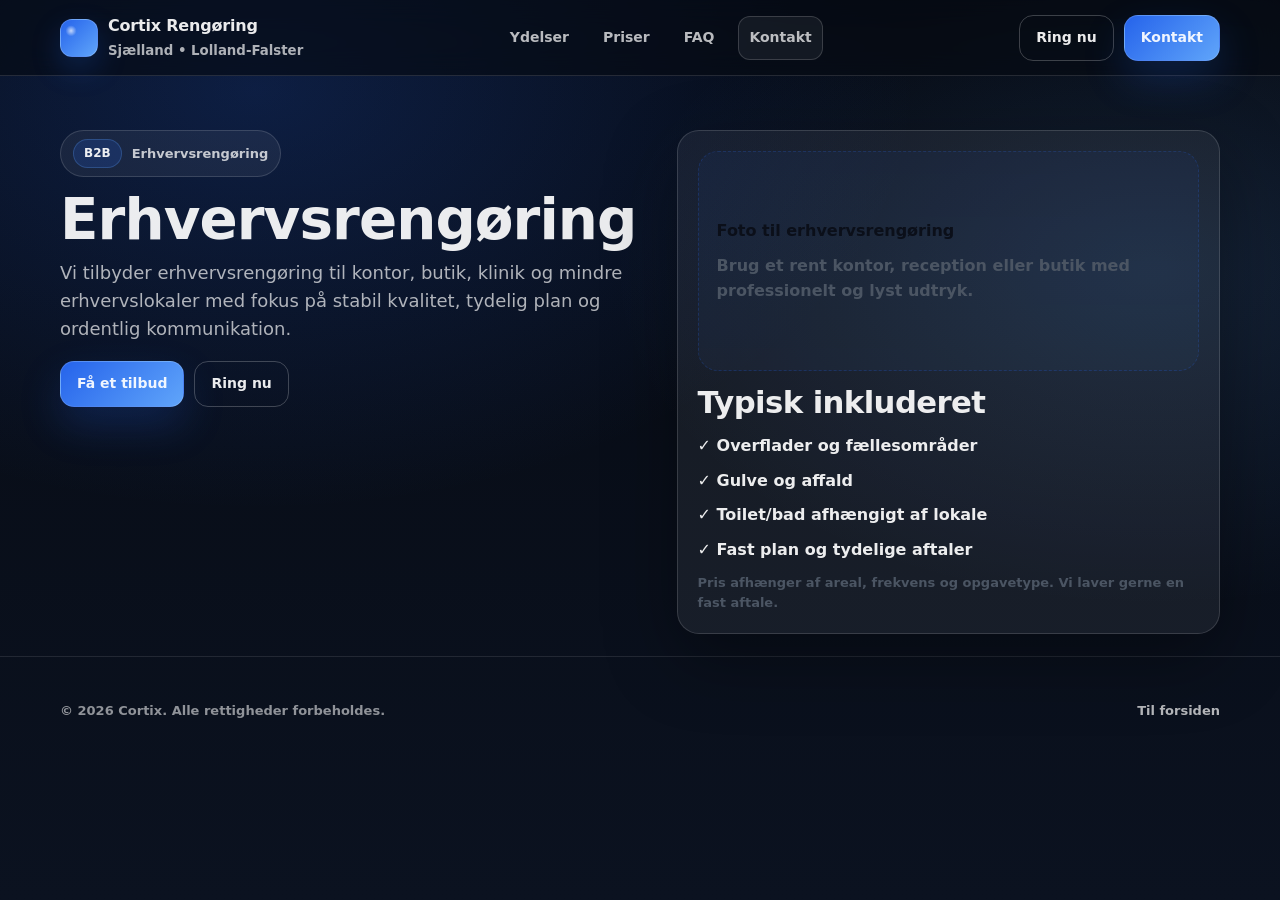
==== erhvervsrengoring.html @ 07e2669c "Initial commit" ====
<!doctype html>
<html lang="da">
<head>
  <meta charset="utf-8" />
  <meta name="viewport" content="width=device-width,initial-scale=1" />
  <title>Erhvervsrengøring – Cortix Rengøring</title>
  <meta name="description" content="Erhvervsrengøring til kontor, butik og mindre erhvervslokaler på Sjælland og Lolland-Falster." />
  <link rel="stylesheet" href="style.css" />
  <script src="app.js" defer></script>
</head>

<body>
  <header class="header">
    <div class="container navwrap">
      <a class="brand" href="index.html">
        <span class="logo" aria-hidden="true"></span>
        <span class="brandText">
          <b>Cortix Rengøring</b>
          <small>Sjælland • Lolland-Falster</small>
        </span>
      </a>

      <nav class="nav">
        <a href="index.html#ydelser">Ydelser</a>
        <a href="index.html#priser">Priser</a>
        <a href="faq.html">FAQ</a>
        <a class="pillLink" href="kontakt.html">Kontakt</a>
      </nav>

      <div class="navActions">
        <a class="btn ghost" href="tel:+4571317815">Ring nu</a>
        <a class="btn primary" href="kontakt.html">Kontakt</a>
        <button class="iconBtn" id="burger" aria-label="Åbn menu" aria-expanded="false" aria-controls="mobileMenu">
          <svg width="20" height="20" viewBox="0 0 24 24" fill="none" aria-hidden="true">
            <path d="M4 7h16M4 12h16M4 17h16" stroke="currentColor" stroke-width="2" stroke-linecap="round"/>
          </svg>
        </button>
      </div>
    </div>

    <div class="mobileMenu" id="mobileMenu">
      <div class="container">
        <a href="index.html#ydelser">Ydelser</a>
        <a href="index.html#priser">Priser</a>
        <a href="faq.html">FAQ</a>
        <a href="kontakt.html">Kontakt</a>
      </div>
    </div>
  </header>

  <main>
    <section class="pageHero">
      <div class="container pageGrid">
        <div class="reveal">
          <div class="kicker"><span class="tag">B2B</span> Erhvervsrengøring</div>
          <h1>Erhvervsrengøring</h1>
          <p class="lead">
            Vi tilbyder erhvervsrengøring til kontor, butik, klinik og mindre erhvervslokaler med fokus på stabil kvalitet, tydelig plan og ordentlig kommunikation.
          </p>

          <div class="inlineActions">
            <a class="btn primary" href="kontakt.html">Få et tilbud</a>
            <a class="btn ghost" href="tel:+4571317815">Ring nu</a>
          </div>
        </div>

        <div class="panel reveal">
          <div class="photoPlaceholder pagePhoto">
            <div class="phLabel">Foto til erhvervsrengøring</div>
            <div class="phText">Brug et rent kontor, reception eller butik med professionelt og lyst udtryk.</div>
          </div>
          <h2>Typisk inkluderet</h2>
          <ul class="bullets">
            <li>✓ Overflader og fællesområder</li>
            <li>✓ Gulve og affald</li>
            <li>✓ Toilet/bad afhængigt af lokale</li>
            <li>✓ Fast plan og tydelige aftaler</li>
          </ul>
          <p class="mutedSm">Pris afhænger af areal, frekvens og opgavetype. Vi laver gerne en fast aftale.</p>
        </div>
      </div>
    </section>

    <footer class="footer">
      <div class="container subfoot">
        <span>© <span id="year"></span> Cortix. Alle rettigheder forbeholdes.</span>
        <span><a href="index.html">Til forsiden</a></span>
      </div>
    </footer>
  </main>
</body>
</html>
---- style.css ----
:root{
  --bg: #0b1220;
  --bg2: #060a12;
  --line: rgba(255,255,255,.12);
  --text: rgba(255,255,255,.92);
  --muted: rgba(255,255,255,.68);

  --lightBg: #f7fafc;
  --darkText: #0b0f19;
  --darkMuted: #4b5563;

  --brand: #2563eb;
  --brand2: #60a5fa;

  --r-lg: 22px;
  --r-md: 16px;
  --r-sm: 12px;
  --max: 1160px;

  --shadow: 0 24px 70px rgba(0,0,0,.35);
  --shadowSoft: 0 18px 50px rgba(2,6,23,.14);
}

*{ box-sizing:border-box; }
html,body{ height:100%; }
body{
  margin:0;
  font-family: ui-sans-serif, system-ui, -apple-system, Segoe UI, Roboto, Helvetica, Arial;
  background:
    radial-gradient(1100px 700px at 20% 10%, rgba(37,99,235,.22), transparent 60%),
    radial-gradient(900px 560px at 90% 30%, rgba(96,165,250,.14), transparent 60%),
    linear-gradient(180deg, var(--bg2), var(--bg));
  color: var(--text);
  line-height: 1.55;
  overflow-x:hidden;
}

a{ color: inherit; text-decoration:none; }
.container{ width:min(var(--max), calc(100% - 48px)); margin:0 auto; }

.header{
  position: sticky;
  top:0;
  z-index:100;
  border-bottom: 1px solid var(--line);
  background: rgba(6,10,18,.62);
  backdrop-filter: blur(14px);
  -webkit-backdrop-filter: blur(14px);
}

.navwrap{
  display:flex;
  align-items:center;
  justify-content:space-between;
  gap:14px;
  padding: 14px 0;
}

.brand{
  display:flex;
  align-items:center;
  gap:10px;
  min-width: 220px;
}
.logo{
  width:38px; height:38px;
  border-radius: 12px;
  background:
    radial-gradient(10px 10px at 28% 30%, rgba(255,255,255,.7), transparent 55%),
    linear-gradient(135deg, var(--brand), var(--brand2));
  border: 1px solid rgba(255,255,255,.18);
  box-shadow: 0 12px 30px rgba(37,99,235,.24);
}
.brandText b{ display:block; letter-spacing:-0.2px; }
.brandText small{ display:block; color: var(--muted); font-weight:650; margin-top:2px; }

.nav{
  display:flex;
  align-items:center;
  gap: 14px;
}
.nav a{
  color: rgba(255,255,255,.72);
  font-weight: 700;
  font-size: 14px;
  padding: 10px 10px;
  border-radius: 12px;
  transition: .18s ease;
}
.nav a:hover{ color: var(--text); background: rgba(255,255,255,.06); }

.pillLink{
  border: 1px solid rgba(255,255,255,.16);
  background: rgba(255,255,255,.06);
}
.pillLink.active{
  background: rgba(255,255,255,.10);
  border-color: rgba(255,255,255,.22);
  color: var(--text);
}

.navActions{
  display:flex;
  align-items:center;
  gap:10px;
}
.btn{
  display:inline-flex;
  align-items:center;
  justify-content:center;
  height:46px;
  padding: 0 16px;
  border-radius: 14px;
  border: 1px solid rgba(255,255,255,.16);
  background: rgba(255,255,255,.06);
  color: var(--text);
  font-weight: 800;
  font-size: 14px;
  cursor:pointer;
  transition: transform .16s ease, background .16s ease, border-color .16s ease;
}
.btn:hover{ transform: translateY(-1px); background: rgba(255,255,255,.09); border-color: rgba(255,255,255,.22); }
.btn.primary{
  background: linear-gradient(135deg, var(--brand), var(--brand2));
  border-color: rgba(255,255,255,.14);
  box-shadow: 0 18px 42px rgba(37,99,235,.22);
}
.btn.ghost{ background: transparent; border-color: rgba(255,255,255,.22); }
.btn.small{ height:40px; padding: 0 14px; border-radius: 12px; }
.btn.w100{ width:100%; }

.iconBtn{
  display:none;
  width:46px; height:46px;
  border-radius: 14px;
  border: 1px solid rgba(255,255,255,.16);
  background: rgba(255,255,255,.06);
  color: var(--text);
  align-items:center;
  justify-content:center;
  cursor:pointer;
}

.mobileMenu{
  display:none;
  border-top: 1px solid var(--line);
  padding: 10px 0 16px;
}
.mobileMenu a{
  display:block;
  padding: 12px 10px;
  border-radius: 12px;
  color: rgba(255,255,255,.74);
  font-weight: 750;
}
.mobileMenu a:hover{ background: rgba(255,255,255,.06); color: var(--text); }
.mobileCTA{ display:flex; gap:10px; padding: 8px 10px 0; flex-wrap:wrap; }
.mobileMenu.open{ display:block; }

.hero{ padding: 68px 0 26px; }
.heroGrid{
  display:grid;
  grid-template-columns: 1.05fr .95fr;
  gap: 20px;
  align-items:center;
}
.kicker{
  display:inline-flex;
  align-items:center;
  gap:10px;
  padding: 8px 12px;
  border-radius: 999px;
  background: rgba(255,255,255,.06);
  border: 1px solid rgba(255,255,255,.14);
  color: rgba(255,255,255,.75);
  font-weight: 750;
  font-size: 13px;
}
.tag{
  padding: 4px 10px;
  border-radius: 999px;
  border: 1px solid rgba(96,165,250,.25);
  background: rgba(37,99,235,.18);
  color: rgba(255,255,255,.92);
  font-weight: 850;
  font-size: 12px;
}

h1{
  margin: 14px 0 10px;
  font-size: clamp(34px, 4.4vw, 62px);
  line-height: 1.03;
  letter-spacing: -0.9px;
}
.lead{
  margin: 0 0 18px;
  color: var(--muted);
  font-size: 18px;
  max-width: 62ch;
}

.heroBtns{ display:flex; gap:12px; flex-wrap:wrap; }
.trust{
  margin-top: 18px;
  display:flex;
  gap: 10px;
  flex-wrap:wrap;
}
.trustItem{
  padding: 9px 12px;
  border-radius: 999px;
  border: 1px solid rgba(255,255,255,.10);
  background: rgba(255,255,255,.05);
  color: rgba(255,255,255,.78);
  font-weight: 750;
  font-size: 13px;
}

.heroVisual{
  display:flex;
  align-items:stretch;
}

.section{ padding: 86px 0; }
.sectionLight{
  background: linear-gradient(180deg, var(--lightBg), #ffffff);
  color: var(--darkText);
  position:relative;
}
.sectionLight::before{
  content:"";
  position:absolute; inset:0;
  background:
    radial-gradient(900px 500px at 20% 0%, rgba(37,99,235,.07), transparent 55%),
    radial-gradient(900px 500px at 90% 20%, rgba(96,165,250,.06), transparent 55%);
  pointer-events:none;
}
.sectionLight .container{ position:relative; }

.sectionHead{ max-width: 820px; }
h2{
  margin:0 0 10px;
  font-size: clamp(26px, 2.4vw, 40px);
  letter-spacing: -0.6px;
  line-height: 1.12;
}
.muted{
  margin:0;
  color: var(--darkMuted);
  font-weight: 560;
}
.mutedSm{
  margin: 10px 0 0;
  color: var(--darkMuted);
  font-size: 13px;
  font-weight: 650;
}

.cards3{
  margin-top: 22px;
  display:grid;
  grid-template-columns: repeat(3, 1fr);
  gap: 16px;
}
.card{
  border-radius: var(--r-lg);
  background: rgba(255,255,255,.78);
  border: 1px solid rgba(2,6,23,.08);
  box-shadow: var(--shadowSoft);
  padding: 20px;
  transition: transform .16s ease, box-shadow .16s ease;
  overflow:hidden;
}
.card:hover{
  transform: translateY(-4px);
  box-shadow: 0 24px 60px rgba(2,6,23,.16);
}
.cardMedia{
  margin: -20px -20px 16px;
}
.cardIcon{
  width: 44px; height: 44px;
  display:grid; place-items:center;
  border-radius: 16px;
  background: rgba(37,99,235,.10);
  border: 1px solid rgba(37,99,235,.14);
  margin-bottom: 10px;
  font-size: 18px;
}
.card h3{ margin:0 0 6px; letter-spacing:-0.2px; }
.card p{ margin:0; color: var(--darkMuted); font-weight: 560; }
.cardActions{
  margin-top: 14px;
  display:flex;
  align-items:center;
  justify-content:space-between;
  gap: 12px;
  flex-wrap:wrap;
}
.link{
  color: rgba(37,99,235,1);
  font-weight: 850;
}

.pricingGrid{
  margin-top: 22px;
  display:grid;
  grid-template-columns: repeat(3, 1fr);
  gap: 16px;
}
.priceCard{
  border-radius: var(--r-lg);
  background: rgba(255,255,255,.78);
  border: 1px solid rgba(2,6,23,.08);
  box-shadow: var(--shadowSoft);
  padding: 20px;
}
.priceTop{
  display:flex;
  align-items:center;
  justify-content:space-between;
  gap:10px;
}
.badge{
  padding: 6px 10px;
  border-radius: 999px;
  background: rgba(37,99,235,.12);
  border: 1px solid rgba(37,99,235,.18);
  color: rgba(37,99,235,1);
  font-weight: 850;
  font-size: 12px;
}
.badge.ghost{
  background: rgba(2,6,23,.04);
  border-color: rgba(2,6,23,.10);
  color: var(--darkMuted);
}
.price{
  margin-top: 12px;
  font-size: 34px;
  font-weight: 950;
  letter-spacing: -0.9px;
}
.list{
  margin: 14px 0 0;
  padding-left: 18px;
  display:grid;
  gap: 8px;
  color: var(--darkText);
  font-weight: 650;
  font-size: 14px;
}

.twoCol{
  display:grid;
  grid-template-columns: 1.05fr .95fr;
  gap: 16px;
  align-items:stretch;
}
.panel{
  border-radius: var(--r-lg);
  border: 1px solid rgba(255,255,255,.14);
  background: rgba(255,255,255,.06);
  box-shadow: var(--shadow);
  padding: 20px;
}
.panel.dark{
  background: linear-gradient(180deg, rgba(15,23,42,.92), rgba(15,23,42,.78));
  border-color: rgba(255,255,255,.12);
}
.bullets{
  margin: 14px 0 0;
  padding: 0;
  list-style:none;
  display:grid;
  gap: 10px;
  font-weight: 750;
}
.bulletsOnDark{ color: rgba(255,255,255,.88); }
.inlineActions{
  margin-top: 14px;
  display:flex;
  gap: 10px;
  flex-wrap:wrap;
}
.mutedOnDark{ color: rgba(255,255,255,.70); }

.pageHero{ padding: 54px 0 22px; }
.pageGrid{
  display:grid;
  grid-template-columns: 1.05fr .95fr;
  gap: 16px;
  align-items:start;
}

.infoCards{
  margin-top: 18px;
  display:grid;
  grid-template-columns: repeat(3, 1fr);
  gap: 12px;
}
.infoCard{
  border-radius: 16px;
  border: 1px solid rgba(255,255,255,.14);
  background: rgba(255,255,255,.06);
  box-shadow: var(--shadow);
  padding: 14px;
}
.infoCard b{ display:block; margin-bottom: 6px; }
.form{ margin-top: 14px; display:grid; gap: 12px; }
.field label{
  display:block;
  font-weight: 850;
  font-size: 13px;
  margin-bottom: 6px;
  color: var(--darkText);
}
.field input, .field select, .field textarea{
  width:100%;
  border-radius: 14px;
  border: 1px solid rgba(2,6,23,.10);
  background: rgba(255,255,255,.92);
  padding: 12px 12px;
  font-size: 14px;
  outline:none;
}
.field input:focus, .field select:focus, .field textarea:focus{
  border-color: rgba(37,99,235,.35);
  box-shadow: 0 0 0 6px rgba(37,99,235,.10);
}
.formStatus{
  margin-top: 8px;
  font-weight: 750;
  color: rgba(37,99,235,1);
}

.photoPlaceholder{
  border-radius: 20px;
  border: 1px dashed rgba(37,99,235,.22);
  background:
    linear-gradient(180deg, rgba(37,99,235,.06), rgba(96,165,250,.04));
  min-height: 240px;
  padding: 18px;
  display:flex;
  flex-direction:column;
  justify-content:center;
  align-items:flex-start;
  gap: 10px;
}
.heroPhoto{ width:100%; min-height: 420px; }
.servicePhoto{ min-height: 180px; }
.pagePhoto{ margin-bottom: 14px; min-height: 220px; }
.phLabel{
  font-weight: 900;
  color: var(--darkText);
}
.phText{
  color: var(--darkMuted);
  max-width: 42ch;
  font-weight: 600;
}

.calcNew{
  margin-top: 20px;
  border-radius: 26px;
  background: rgba(255,255,255,.82);
  border: 1px solid rgba(2,6,23,.10);
  box-shadow: var(--shadowSoft);
  overflow:hidden;
}
.calcTop{
  display:flex;
  align-items:flex-start;
  justify-content:space-between;
  gap: 14px;
  padding: 18px 18px 12px;
  border-bottom: 1px solid rgba(2,6,23,.08);
  background:
    radial-gradient(600px 200px at 20% 0%, rgba(37,99,235,.10), transparent 60%),
    linear-gradient(180deg, rgba(255,255,255,.92), rgba(255,255,255,.80));
}
.calcTitle b{ display:block; color: var(--darkText); letter-spacing:-0.2px; }
.calcTitle small{ color: var(--darkMuted); font-weight:650; }
.calcProgress .steps{
  display:flex;
  align-items:center;
  gap: 10px;
  user-select:none;
}
.stepDot{
  width:34px; height:34px;
  border-radius: 12px;
  display:grid; place-items:center;
  border: 1px solid rgba(2,6,23,.12);
  background: rgba(255,255,255,.92);
  color: var(--darkMuted);
  font-weight: 900;
  font-size: 13px;
  transition: .25s ease;
}
.stepDot.active{
  background: rgba(37,99,235,.12);
  border-color: rgba(37,99,235,.25);
  color: rgba(37,99,235,1);
}
.stepDot.done{
  background: rgba(16,185,129,.10);
  border-color: rgba(16,185,129,.22);
  color: rgba(5,150,105,1);
}
.stepLine{
  width: 36px;
  height: 2px;
  border-radius: 99px;
  background: rgba(2,6,23,.12);
}
.calcPane{
  display:none;
  padding: 18px;
}
.calcPane.active{
  display:block;
  animation: paneIn .22s ease both;
}
@keyframes paneIn{
  from{ opacity:0; transform: translateY(8px); }
  to{ opacity:1; transform: translateY(0); }
}
.paneHead h3{
  margin: 0 0 6px;
  color: var(--darkText);
  letter-spacing:-0.2px;
}
.paneHead p{
  margin: 0 0 14px;
  color: var(--darkMuted);
  font-weight: 600;
}
.optionGrid{
  display:grid;
  grid-template-columns: repeat(3, 1fr);
  gap: 12px;
}
.optCard{
  text-align:left;
  border-radius: 20px;
  padding: 14px;
  border: 1px solid rgba(2,6,23,.10);
  background: rgba(255,255,255,.92);
  box-shadow: 0 10px 22px rgba(2,6,23,.06);
  display:flex;
  align-items:center;
  gap: 12px;
  cursor:pointer;
  transition: transform .15s ease, border-color .15s ease, box-shadow .15s ease;
  position:relative;
}
.optCard:hover{
  transform: translateY(-2px);
  box-shadow: 0 16px 30px rgba(2,6,23,.10);
}
.optIcon{
  width:44px; height:44px;
  border-radius: 16px;
  display:grid; place-items:center;
  background: rgba(37,99,235,.10);
  border: 1px solid rgba(37,99,235,.14);
  font-size: 18px;
}
.optBody b{ display:block; color: var(--darkText); }
.optBody small{ color: var(--darkMuted); font-weight:650; }
.optMark{
  position:absolute;
  top: 12px; right: 12px;
  width:28px; height:28px;
  border-radius: 10px;
  display:grid; place-items:center;
  border: 1px solid rgba(2,6,23,.10);
  background: rgba(255,255,255,.90);
  color: rgba(2,6,23,.35);
  font-weight: 900;
  transform: scale(.92);
  opacity:.6;
  transition:.15s ease;
}
.optCard.selected{
  border-color: rgba(37,99,235,.28);
  box-shadow: 0 18px 42px rgba(37,99,235,.12);
}
.optCard.selected .optMark{
  color: rgba(37,99,235,1);
  background: rgba(37,99,235,.12);
  border-color: rgba(37,99,235,.25);
  opacity: 1;
  transform: scale(1);
}
.paneGrid{
  display:grid;
  grid-template-columns: repeat(3, 1fr);
  gap: 14px;
}
.fieldWide{ grid-column: span 2; }
.paneActions{
  margin-top: 14px;
  display:flex;
  align-items:center;
  justify-content:space-between;
  gap: 12px;
  flex-wrap:wrap;
}
.miniHint{
  color: var(--darkMuted);
  font-weight: 650;
  font-size: 13px;
}
.togglePills{
  display:flex;
  gap: 10px;
}
.pill{
  flex:1;
  height:46px;
  border-radius: 14px;
  border: 1px solid rgba(2,6,23,.10);
  background: rgba(255,255,255,.92);
  font-weight: 900;
  cursor:pointer;
  transition: .15s ease;
}
.pill.active{
  border-color: rgba(37,99,235,.28);
  background: rgba(37,99,235,.10);
  color: rgba(37,99,235,1);
}
.rangeRow{
  display:flex;
  align-items:center;
  justify-content:space-between;
  gap: 10px;
  margin-bottom: 8px;
}
.rangeValue{
  font-weight: 950;
  color: var(--darkText);
  letter-spacing: -0.2px;
}
.rangeCap{
  color: var(--darkMuted);
  font-weight: 700;
  font-size: 12px;
}
#sqm{
  width:100%;
  accent-color: var(--brand);
}
.rangeTicks{
  display:flex;
  justify-content:space-between;
  color: var(--darkMuted);
  font-weight: 750;
  font-size: 12px;
  margin-top: 6px;
}
.calcResultNew{
  display:none;
  padding: 18px;
  border-top: 1px solid rgba(2,6,23,.08);
  background: rgba(255,255,255,.86);
}
.calcResultNew.show{
  display:block;
  animation: resultIn .22s ease both;
}
@keyframes resultIn{
  from{ opacity:0; transform: translateY(10px); }
  to{ opacity:1; transform: translateY(0); }
}
.resultCard{
  border-radius: 22px;
  border: 1px solid rgba(2,6,23,.10);
  background: rgba(255,255,255,.92);
  padding: 16px;
  box-shadow: 0 14px 36px rgba(2,6,23,.10);
}
.resultHeader{
  display:flex;
  align-items:flex-start;
  justify-content:space-between;
  gap: 12px;
  flex-wrap:wrap;
}
.resultRight{ text-align:right; }
.resultPriceBig{
  font-size: 44px;
  font-weight: 1000;
  letter-spacing: -1px;
  color: var(--darkText);
  line-height: 1.05;
}
.resultFacts{
  margin-top: 12px;
  display:grid;
  grid-template-columns: repeat(3, 1fr);
  gap: 10px;
}
.fact{
  border-radius: 16px;
  border: 1px solid rgba(2,6,23,.10);
  background: rgba(255,255,255,.92);
  padding: 12px;
}
.fact span{ display:block; color: var(--darkMuted); font-weight:700; font-size:12px; }
.fact b{ display:block; color: var(--darkText); margin-top: 4px; }
.resultActions{
  margin-top: 12px;
  display:flex;
  gap: 10px;
  flex-wrap:wrap;
}
.fineprint{
  margin-top: 12px;
  color: var(--darkMuted);
  font-weight: 650;
  font-size: 12px;
}

.faqMeta{
  margin-top: 14px;
  display:flex;
  gap: 10px;
  flex-wrap:wrap;
}
.faqPill{
  padding: 9px 12px;
  border-radius: 999px;
  border: 1px solid rgba(255,255,255,.12);
  background: rgba(255,255,255,.05);
  color: rgba(255,255,255,.78);
  font-weight: 750;
  font-size: 13px;
}
.faqLayout{
  margin-top: 18px;
  display:grid;
  grid-template-columns: 280px 1fr;
  gap: 16px;
  align-items:start;
}
.faqAside{
  position: sticky;
  top: 92px;
  border-radius: 18px;
  background: rgba(255,255,255,.78);
  border: 1px solid rgba(2,6,23,.08);
  box-shadow: var(--shadowSoft);
  padding: 14px;
}
.faqAside b{ display:block; margin-bottom: 10px; color: var(--darkText); }
.faqAside a{
  display:block;
  padding: 10px 10px;
  border-radius: 12px;
  color: var(--darkMuted);
  font-weight: 750;
}
.faqAside a:hover{ background: rgba(2,6,23,.04); color: var(--darkText); }
.faqSection{
  border-radius: 22px;
  background: rgba(255,255,255,.78);
  border: 1px solid rgba(2,6,23,.08);
  box-shadow: var(--shadowSoft);
  padding: 16px;
  margin-bottom: 14px;
}
.faqSection h2{ margin: 0 0 10px; }
.faqItem{ border-top: 1px solid rgba(2,6,23,.08); }
.faqItem:first-of-type{ border-top: none; }
.faqQ{
  width:100%;
  text-align:left;
  padding: 14px 6px;
  border: none;
  background: transparent;
  cursor:pointer;
  display:flex;
  align-items:center;
  justify-content:space-between;
  gap: 12px;
  font-weight: 900;
  color: var(--darkText);
}
.faqIcon{
  width: 20px; height: 20px;
  border-radius: 8px;
  border: 1px solid rgba(2,6,23,.10);
  position: relative;
  flex: 0 0 auto;
}
.faqIcon::before,
.faqIcon::after{
  content:"";
  position:absolute;
  inset: 0;
  margin:auto;
  width: 10px;
  height: 2px;
  background: rgba(2,6,23,.55);
  border-radius: 999px;
}
.faqIcon::after{
  transform: rotate(90deg);
  transition: transform .18s ease;
}
.faqA{
  max-height: 0;
  overflow: hidden;
  padding: 0 6px;
  color: var(--darkMuted);
  font-weight: 600;
  transition: max-height .22s ease, padding .22s ease;
}
.faqItem.open .faqA{
  padding: 0 6px 14px;
  max-height: 260px;
}
.faqItem.open .faqIcon::after{ transform: rotate(0deg); }
.faqCTA{
  margin-top: 10px;
  border-radius: 18px;
  border: 1px solid rgba(2,6,23,.10);
  background: rgba(255,255,255,.92);
  padding: 14px;
  display:flex;
  align-items:center;
  justify-content:space-between;
  gap: 12px;
  flex-wrap:wrap;
}

.footer{
  border-top: 1px solid rgba(255,255,255,.10);
  padding: 28px 0;
}
.footGrid{
  display:grid;
  grid-template-columns: 1.2fr 1fr 1fr 1fr;
  gap: 16px;
  align-items:start;
}
.footer h4{ margin: 0 0 10px; color: rgba(255,255,255,.92); }
.footer a{ color: rgba(255,255,255,.70); font-weight: 650; }
.footer a:hover{ color: rgba(255,255,255,.92); }
.footBrand{ margin-bottom: 10px; }
.footText{ color: rgba(255,255,255,.62); font-weight: 650; max-width: 48ch; }
.subfoot{
  margin-top: 16px;
  display:flex;
  justify-content:space-between;
  gap: 12px;
  flex-wrap:wrap;
  color: rgba(255,255,255,.55);
  font-weight: 650;
  font-size: 13px;
}

.reveal{ opacity:0; transform: translateY(10px); transition: .55s ease; }
.reveal.in{ opacity:1; transform: translateY(0); }

@media (max-width: 980px){
  .heroGrid,
  .twoCol,
  .pageGrid,
  .faqLayout{ grid-template-columns: 1fr; }
  .cards3,
  .pricingGrid,
  .optionGrid,
  .resultFacts,
  .infoCards{ grid-template-columns: 1fr; }
  .paneGrid{ grid-template-columns: 1fr; }
  .fieldWide{ grid-column: span 1; }
  .faqAside{ position: relative; top: auto; }
  .footGrid{ grid-template-columns: 1fr 1fr; }
}

@media (max-width: 860px){
  .nav{ display:none; }
  .iconBtn{ display:inline-flex; }
  .navActions .btn{ display:none; }
  .calcTop{
    flex-direction: column;
    align-items: flex-start;
  }
}

@media (max-width: 640px){
  .container{ width:min(var(--max), calc(100% - 28px)); }
  .hero{ padding: 44px 0 20px; }
  h1{ font-size: clamp(30px, 10vw, 42px); }
  .lead{ font-size: 16px; }
  .heroBtns,
  .inlineActions,
  .paneActions,
  .resultActions,
  .mobileCTA{
    flex-direction: column;
    align-items: stretch;
  }
  .heroBtns .btn,
  .inlineActions .btn,
  .paneActions .btn,
  .resultActions .btn,
  .mobileCTA .btn{
    width: 100%;
  }
  .trust{ gap: 8px; }
  .trustItem{ width: 100%; text-align: center; }
  .stepLine{ width: 20px; }
  .resultHeader{ flex-direction: column; }
  .resultRight{ text-align:left; }
  .price{ font-size: 30px; }
  .resultPriceBig{ font-size: 36px; }
  .footGrid{ grid-template-columns: 1fr; }
  .faqItem.open .faqA{ max-height: 420px; }
}
/* ===== Contact form readability improvements ===== */
.form {
  margin-top: 14px;
  display: grid;
  gap: 14px;
}

.field label {
  display: block;
  font-weight: 800;
  font-size: 14px;
  margin-bottom: 8px;
  color: var(--darkText);
  letter-spacing: -0.1px;
}

.field input,
.field textarea,
.field select {
  width: 100%;
  border-radius: 14px;
  border: 1px solid rgba(2, 6, 23, 0.12);
  background: #ffffff;
  color: #0b0f19;
  padding: 14px 14px;
  font-size: 15px;
  line-height: 1.45;
  outline: none;
  transition: border-color 0.18s ease, box-shadow 0.18s ease, background 0.18s ease;
}

.field textarea {
  min-height: 140px;
  resize: vertical;
}

.field input::placeholder,
.field textarea::placeholder {
  color: #6b7280;
}

.field input:focus,
.field textarea:focus,
.field select:focus {
  border-color: rgba(37, 99, 235, 0.45);
  box-shadow: 0 0 0 5px rgba(37, 99, 235, 0.10);
  background: #fff;
}

.hiddenTrap {
  display: none !important;
}

.panel .muted {
  margin-bottom: 14px;
}

@media (max-width: 640px) {
  .field input,
  .field textarea,
  .field select {
    font-size: 16px;
  }
}
.formSuccess {
  margin-top: 14px;
  border-radius: 22px;
  border: 1px solid rgba(2,6,23,.10);
  background: rgba(255,255,255,.92);
  padding: 20px;
  box-shadow: 0 14px 36px rgba(2,6,23,.10);
  color: var(--darkText);
}

.formSuccess h3 {
  margin: 10px 0 8px;
  font-size: 28px;
  letter-spacing: -0.4px;
}

.formSuccess p {
  margin: 0;
  color: var(--darkMuted);
  font-weight: 600;
  max-width: 48ch;
}

.successBadge {
  display: inline-flex;
  align-items: center;
  justify-content: center;
  height: 34px;
  padding: 0 12px;
  border-radius: 999px;
  background: rgba(37,99,235,.10);
  border: 1px solid rgba(37,99,235,.18);
  color: rgba(37,99,235,1);
  font-weight: 800;
  font-size: 13px;
}

.hidden {
  display: none !important;
}

.hiddenTrap {
  display: none !important;
}
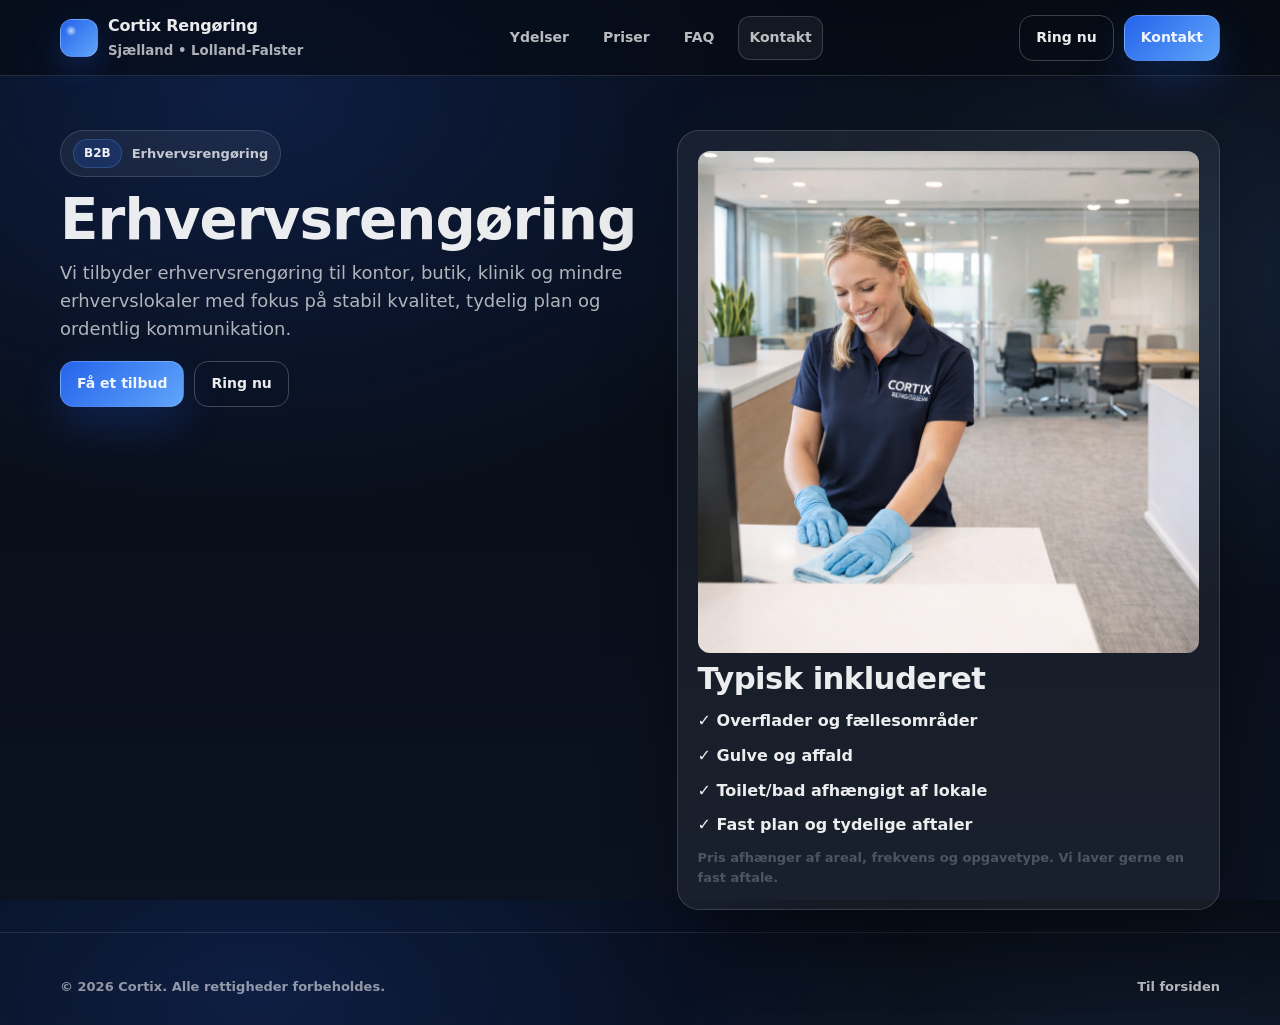
==== commit 44f8ee0a: "adding photo" ====
--- a/erhvervsrengoring.html
+++ b/erhvervsrengoring.html
@@ -65,10 +65,7 @@
         </div>
 
         <div class="panel reveal">
-          <div class="photoPlaceholder pagePhoto">
-            <div class="phLabel">Foto til erhvervsrengøring</div>
-            <div class="phText">Brug et rent kontor, reception eller butik med professionelt og lyst udtryk.</div>
-          </div>
+          <img src="images/erhverv.png" alt="Erhvervsrengøring" class="heroPhoto">
           <h2>Typisk inkluderet</h2>
           <ul class="bullets">
             <li>✓ Overflader og fællesområder</li>
--- a/style.css
+++ b/style.css
@@ -1029,4 +1029,17 @@
 
 .hiddenTrap {
   display: none !important;
+}
+.heroPhoto{
+width:100%;
+border-radius:12px;
+object-fit:cover;
+}
+
+.servicePhoto{
+ width: 100%;
+  height: 240px;
+  object-fit: cover;
+  object-position: center;
+  border-radius: 16px;
 }
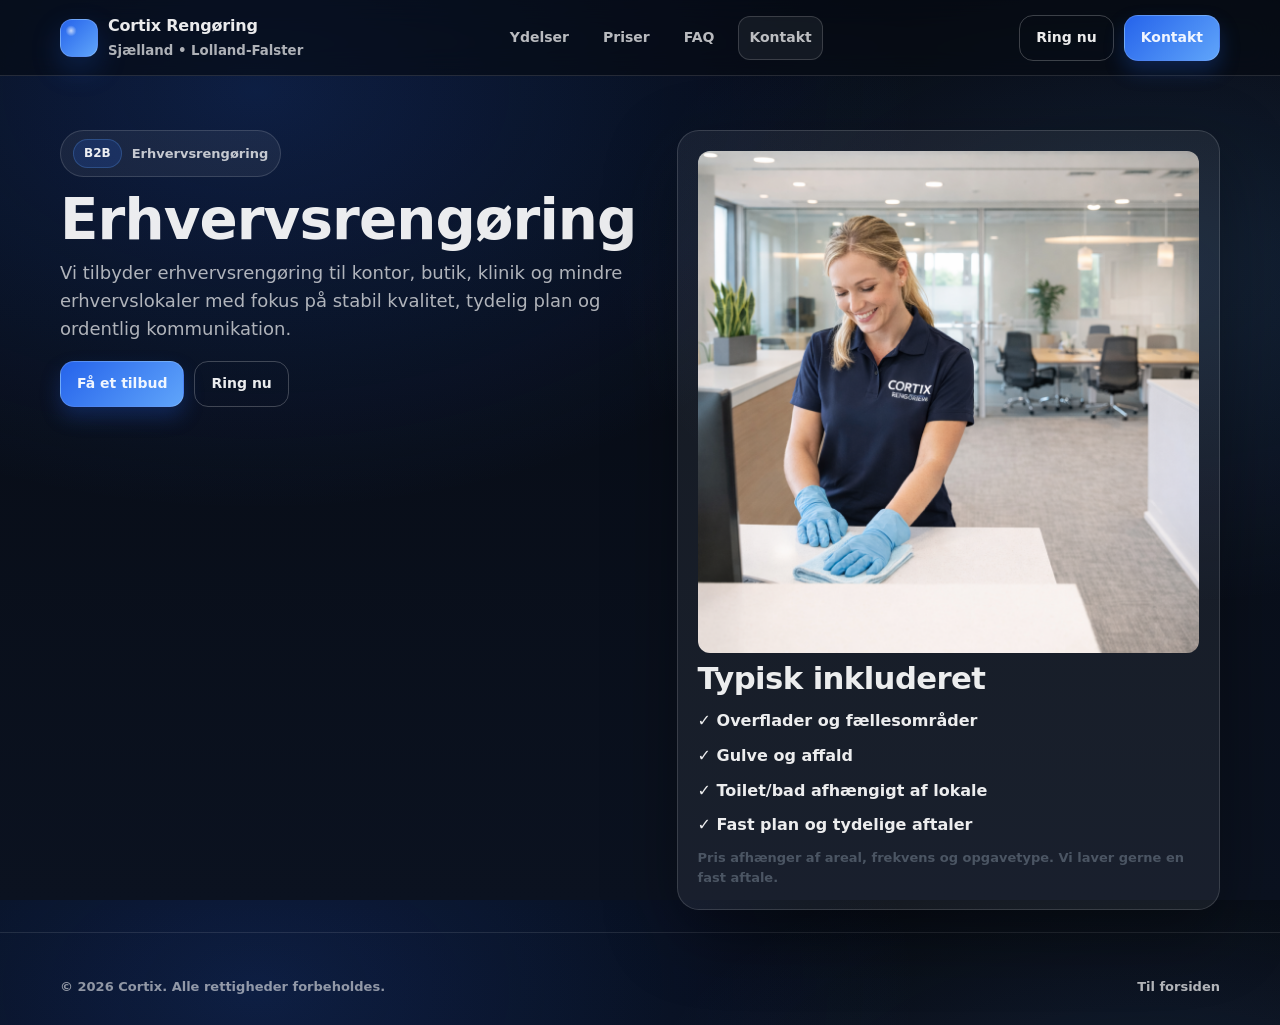
==== commit a09633ce: "form text contrast fix" ====
--- a/erhvervsrengoring.html
+++ b/erhvervsrengoring.html
@@ -65,7 +65,7 @@
         </div>
 
         <div class="panel reveal">
-          <img src="images/erhverv.png" alt="Erhvervsrengøring" class="heroPhoto">
+          <img src="images/erhverv.png" alt="Erhvervsrengøring" class="heroPhoto" loading="lazy">
           <h2>Typisk inkluderet</h2>
           <ul class="bullets">
             <li>✓ Overflader og fællesområder</li>
--- a/style.css
+++ b/style.css
@@ -1042,4 +1042,62 @@
   object-fit: cover;
   object-position: center;
   border-radius: 16px;
+}
+.hiddenTrap {
+  display: none !important;
+  visibility: hidden !important;
+  opacity: 0 !important;
+  height: 0 !important;
+  overflow: hidden !important;
+  position: absolute !important;
+  left: -9999px !important;
+}
+
+.btn.primary{
+box-shadow:0 10px 20px rgba(37,99,235,.25);
+}
+
+.btn.primary:hover{
+transform:translateY(-2px);
+box-shadow:0 14px 28px rgba(37,99,235,.35);
+}
+
+
+
+
+
+/* Contact form text fix */
+
+.form input,
+.form textarea {
+  color: #0f172a;          /* тёмный текст */
+  background: #ffffff;     /* белый фон */
+}
+
+.form input::placeholder,
+.form textarea::placeholder {
+  color: #64748b;          /* более читаемый placeholder */
+  opacity: 1;
+}
+.contactTitle{
+  color:#0f172a;
+}
+
+.form label{
+  color:#ffffff;
+  font-weight:600;
+}
+.form input,
+.form textarea{
+  border:1px solid rgba(15,23,42,.15);
+  border-radius:10px;
+  padding:12px 14px;
+  transition:all .2s ease;
+}
+
+.form input:focus,
+.form textarea:focus{
+  outline:none;
+  border-color:#2563eb;
+  box-shadow:0 0 0 3px rgba(37,99,235,.15);
 }
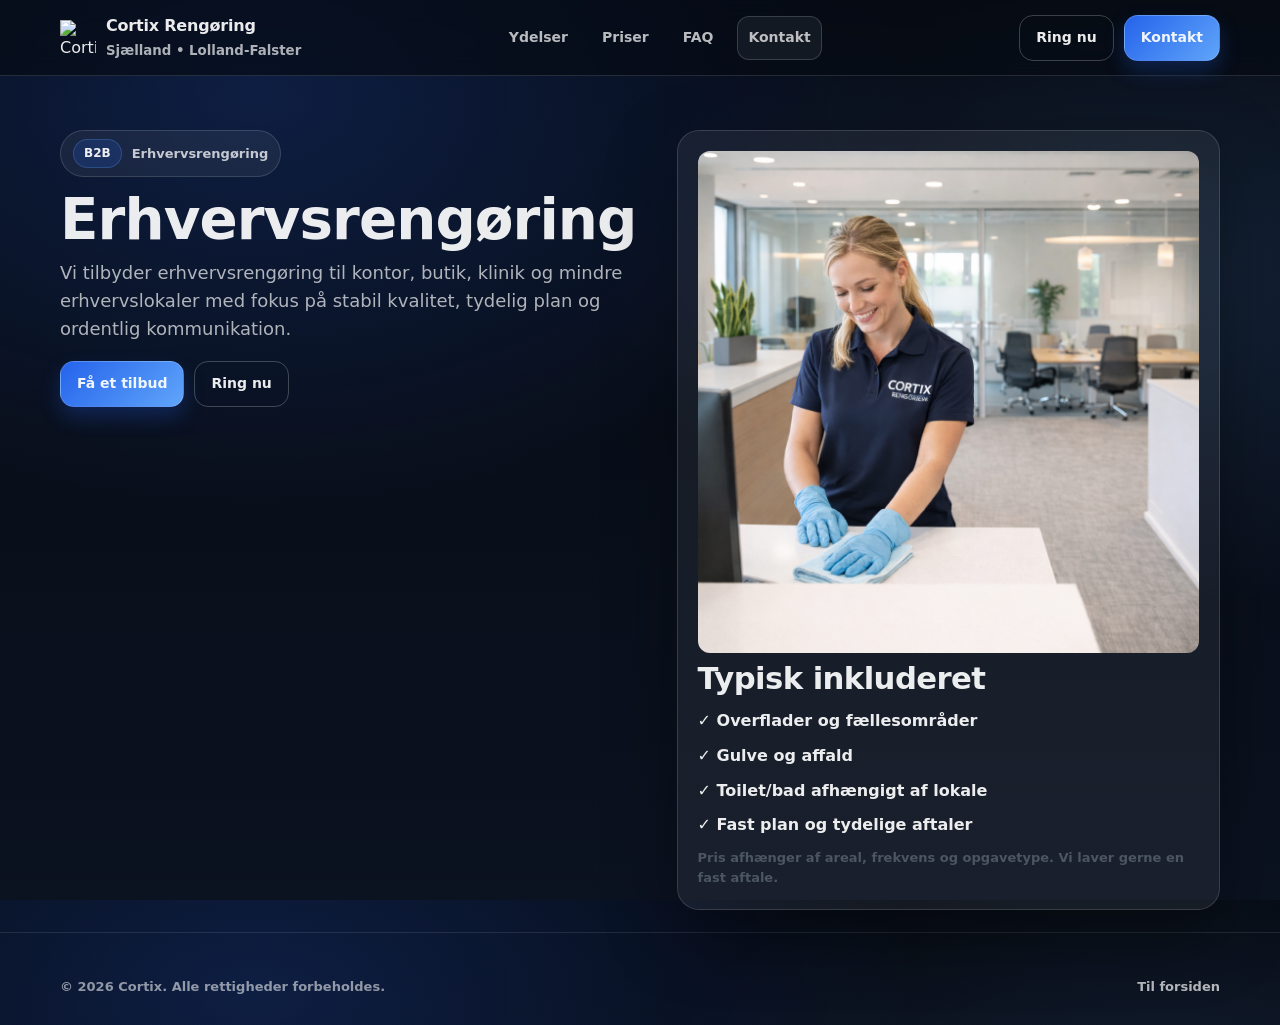
==== commit 3cac133a: "Update" ====
--- a/erhvervsrengoring.html
+++ b/erhvervsrengoring.html
@@ -5,6 +5,7 @@
   <meta name="viewport" content="width=device-width,initial-scale=1" />
   <title>Erhvervsrengøring – Cortix Rengøring</title>
   <meta name="description" content="Erhvervsrengøring til kontor, butik og mindre erhvervslokaler på Sjælland og Lolland-Falster." />
+  <link rel="icon" type="image/png" href="favicon.png">
   <link rel="stylesheet" href="style.css" />
   <script src="app.js" defer></script>
 </head>
@@ -13,7 +14,7 @@
   <header class="header">
     <div class="container navwrap">
       <a class="brand" href="index.html">
-        <span class="logo" aria-hidden="true"></span>
+        <img src="logo.png" alt="Cortix Rengøring logo" class="logo">
         <span class="brandText">
           <b>Cortix Rengøring</b>
           <small>Sjælland • Lolland-Falster</small>
@@ -28,7 +29,7 @@
       </nav>
 
       <div class="navActions">
-        <a class="btn ghost" href="tel:+4571317815">Ring nu</a>
+        <a class="btn ghost" href="tel:+4571552527">Ring nu</a>
         <a class="btn primary" href="kontakt.html">Kontakt</a>
         <button class="iconBtn" id="burger" aria-label="Åbn menu" aria-expanded="false" aria-controls="mobileMenu">
           <svg width="20" height="20" viewBox="0 0 24 24" fill="none" aria-hidden="true">
@@ -60,7 +61,7 @@
 
           <div class="inlineActions">
             <a class="btn primary" href="kontakt.html">Få et tilbud</a>
-            <a class="btn ghost" href="tel:+4571317815">Ring nu</a>
+            <a class="btn ghost" href="tel:+4571552527">Ring nu</a>
           </div>
         </div>
 
--- a/style.css
+++ b/style.css
@@ -63,13 +63,9 @@
   min-width: 220px;
 }
 .logo{
-  width:38px; height:38px;
-  border-radius: 12px;
-  background:
-    radial-gradient(10px 10px at 28% 30%, rgba(255,255,255,.7), transparent 55%),
-    linear-gradient(135deg, var(--brand), var(--brand2));
-  border: 1px solid rgba(255,255,255,.18);
-  box-shadow: 0 12px 30px rgba(37,99,235,.24);
+width:36px;
+height:36px;
+object-fit:contain;
 }
 .brandText b{ display:block; letter-spacing:-0.2px; }
 .brandText small{ display:block; color: var(--muted); font-weight:650; margin-top:2px; }
@@ -1100,4 +1096,74 @@
   outline:none;
   border-color:#2563eb;
   box-shadow:0 0 0 3px rgba(37,99,235,.15);
-}+}
+.formTrust{
+margin-top:12px;
+display:flex;
+flex-direction:column;
+gap:6px;
+font-size:14px;
+color:#ffffff;
+}
+
+.formTrust span{
+display:flex;
+align-items:center;
+gap:6px;
+}
+.btn.primary{
+transition:all .2s ease;
+}
+
+.btn.primary:hover{
+transform:translateY(-2px);
+box-shadow:0 10px 24px rgba(37,99,235,.25);
+}
+.btn.primary:active{
+transform:scale(.98);
+}
+
+.reviewsGrid{
+display:grid;
+grid-template-columns:repeat(auto-fit,minmax(260px,1fr));
+gap:24px;
+margin-top:30px;
+}
+
+.reviewCard{
+background:#ffffff;
+border-radius:16px;
+padding:24px;
+box-shadow:0 10px 30px rgba(0,0,0,0.08);
+display:flex;
+flex-direction:column;
+gap:12px;
+}
+
+.reviewStars{
+color:#f59e0b;
+font-size:18px;
+letter-spacing:2px;
+}
+
+.reviewAuthor{
+font-weight:600;
+color:#334155;
+font-size:14px;
+}
+
+.trustpilotLink{
+margin-top:28px;
+text-align:center;
+}
+
+.trustpilotLink a{
+color:#2563eb;
+font-weight:600;
+text-decoration:none;
+}
+
+.trustpilotLink a:hover{
+text-decoration:underline;
+}
+
